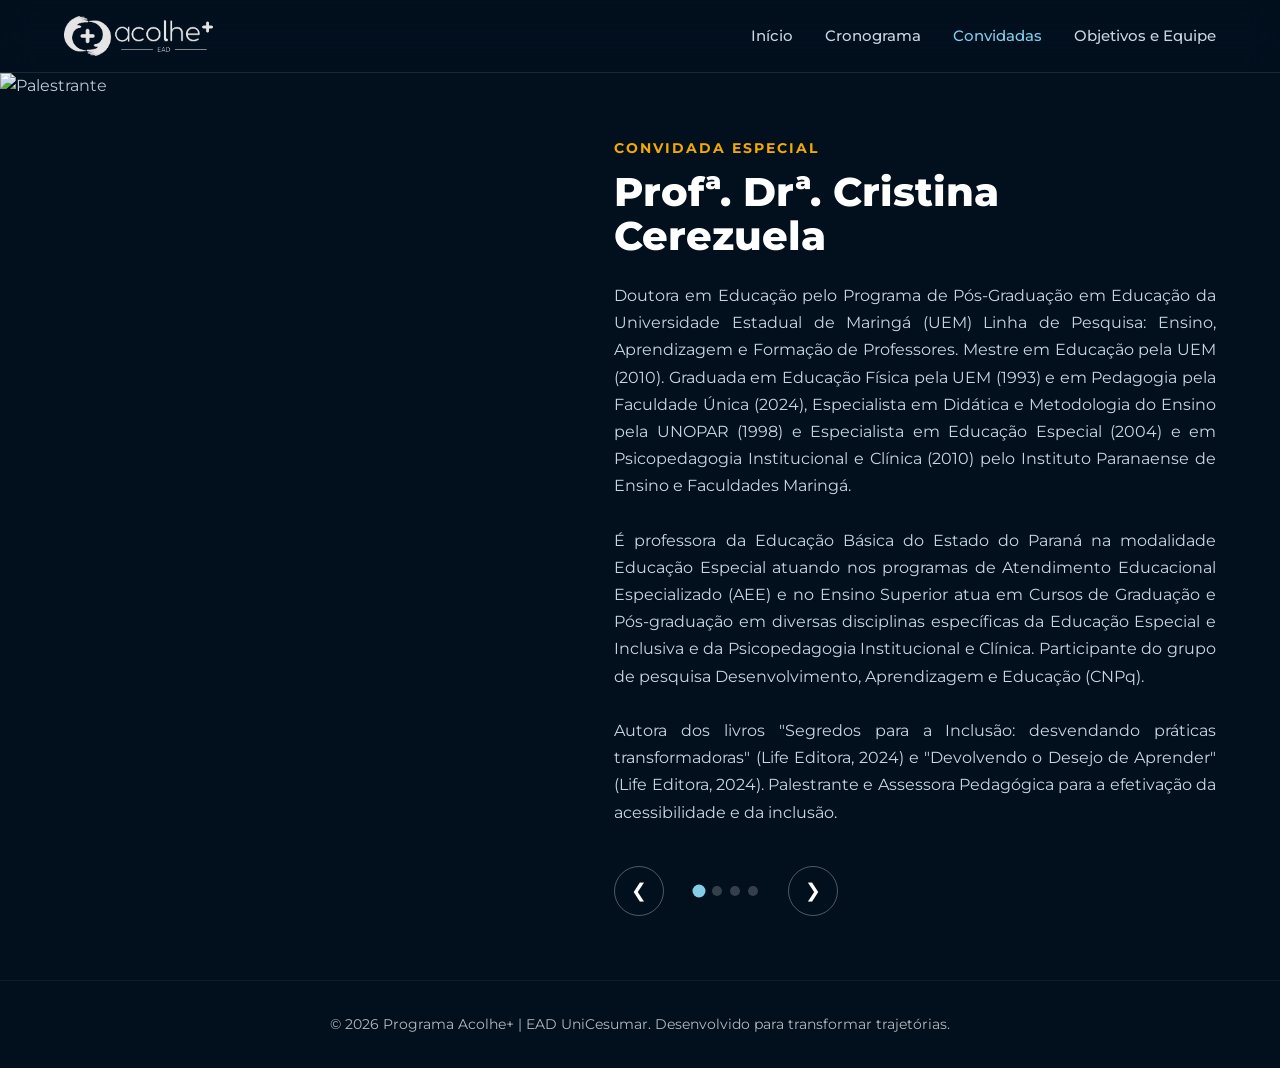
==== convidadas.html @ 48409da1 "Add files via upload" ====
<!DOCTYPE html>
<html lang="pt-BR">
<head>
    <meta charset="UTF-8">
    <meta name="viewport" content="width=device-width, initial-scale=1.0">
    <title>Programa Acolhe+ | Convidadas Especiais</title>
    <link rel="icon" type="image/png" href="assets/img/favicon.png">
    <!-- Link para o CSS unificado -->
    <link rel="stylesheet" href="css/style.css">
    <link href="https://fonts.googleapis.com/css2?family=Montserrat:wght@400;500;600;700;800&display=swap" rel="stylesheet">
</head>
<body>

    <nav class="navbar">
        <div class="container nav-container">
            <a href="index.html" class="logo">
                <img src="assets/img/logoh_branca.png" alt="Logo Acolhe+" class="logo-img" onerror="this.outerHTML='<span style=\'color:#fff; font-size: 1.5rem; font-weight: 700;\'>Acolhe<span style=\'color:var(--cor-destaque)\'>+</span></span>'">
            </a>
            <ul class="nav-links">
                <li><a href="index.html" style="color: #cbd5e1;">Início</a></li>
                <li><a href="cronograma.html" style="color: #cbd5e1;">Cronograma</a></li>
                <li><a href="convidadas.html" style="color: var(--cor-destaque);">Convidadas</a></li>
                <li><a href="equipe.html" style="color: #cbd5e1;">Objetivos e Equipe</a></li>
            </ul>
        </div>
    </nav>

    <section class="fullscreen-showcase">
        
        <div class="showcase-image-wrapper">
            <img id="guestImg" src="assets/img/cristina.jpg" alt="Palestrante" class="guest-image anim-fade">
            <div class="showcase-gradient-overlay"></div>
        </div>

        <div class="showcase-content">
            <div class="text-panel">
                <div id="textContent" class="anim-fade">
                    <p class="guest-title">Convidada Especial</p>
                    <h2 class="guest-name" id="guestName">Carregando...</h2>
                    <div class="guest-bio" id="guestBio">Aguarde...</div>
                </div>

                <div class="slider-controls">
                    <button class="nav-btn" id="prevBtn" aria-label="Anterior">&#10094;</button>
                    <div class="dots-container" id="dotsContainer"></div>
                    <button class="nav-btn" id="nextBtn" aria-label="Próximo">&#10095;</button>
                </div>
            </div>
        </div>

    </section>

    <footer class="footer">
        <div class="container">
            <p>&copy; 2026 Programa Acolhe+ | EAD UniCesumar. Desenvolvido para transformar trajetórias.</p>
        </div>
    </footer>

    <script src="js/main.js"></script>
</body>
</html>
---- css/style.css ----
/* =========================================
   PROJETO ACOLHE+ - ESTILOS PRINCIPAIS
   Arquitetura: CSS Vanilla com Variáveis Nativas
   Tema Global: Dark Mode & Glassmorphism
   ========================================= */

:root {
    /* Paleta de Cores UniCesumar & Acolhe+ Original */
    --color-primary: #003B70;
    --color-secondary: #00A3E0;
    --color-accent: #F2A900;
    
    /* Tons Neutros Originais */
    --bg-body: #FFFFFF;
    --bg-light: #F8FAFC;
    --bg-card: #FFFFFF;
    
    /* Tipografia e Textos Originais */
    --text-main: #334155;
    --text-muted: #64748B;
    --text-light: #FFFFFF;
    
    /* Sombras e Transições */
    --shadow-sm: 0 2px 4px rgba(0,0,0,0.05);
    --shadow-md: 0 4px 6px -1px rgba(0,0,0,0.1), 0 2px 4px -1px rgba(0,0,0,0.06);
    --shadow-lg: 0 10px 15px -3px rgba(0,0,0,0.1), 0 4px 6px -2px rgba(0,0,0,0.05);
    --transition: all 0.3s ease;

    /* Novas Variáveis - Tema Dark Mode */
    --bg-dark: #010a15;
    --bg-dark-blend: #02101e;
    --glass-bg: rgba(255, 255, 255, 0.03);
    --glass-border: rgba(255, 255, 255, 0.1);
    
    /* Cores de Destaque Padrão (Azul Claro) */
    --cor-destaque: #82cde7;
    --cor-texto-btn: #003e6b;
}

/* =========================================
   RESET & CONFIGURAÇÕES GERAIS
   ========================================= */
* {
    margin: 0;
    padding: 0;
    box-sizing: border-box;
}

html {
    scroll-behavior: smooth;
}

/* Atualizado para refletir o novo tema escuro de todas as páginas */
body {
    font-family: 'Montserrat', sans-serif;
    background-color: var(--bg-dark-blend);
    color: #cbd5e1;
    line-height: 1.6;
    overflow-x: hidden; 
}

a {
    text-decoration: none;
    color: inherit;
}

ul {
    list-style: none;
}

.container {
    max-width: 1200px;
    margin: 0 auto;
    padding: 0 24px;
}

img {
    max-width: 100%;
    display: block;
}

/* =========================================
   TIPOGRAFIA & TÍTULOS (TEMA ESCURO)
   ========================================= */
h1, h2, h3, h4 {
    line-height: 1.2;
}

.section {
    padding: 5rem 0;
}

.section-title {
    text-align: center;
    margin-bottom: 3.5rem;
}

.section-title h2 {
    font-size: 2.25rem;
    font-weight: 700;
    margin-bottom: 0.5rem;
    color: #fff;
}

.underline {
    height: 4px;
    width: 60px;
    background-color: var(--cor-destaque) !important;
    margin: 0 auto;
    border-radius: 2px;
}

.section-subtitle {
    margin-top: 1rem;
    color: #94a3b8;
    font-size: 1.125rem;
    max-width: 600px;
    margin-left: auto;
    margin-right: auto;
}

.hero-title { color: #fff; }
.hero-subtitle { color: #94a3b8; }

/* =========================================
   NAVBAR PADRONIZADA (GLASSMORPHISM)
   ========================================= */
.navbar {
    background-color: rgba(2, 16, 30, 0.9);
    backdrop-filter: blur(15px);
    -webkit-backdrop-filter: blur(15px);
    box-shadow: none;
    border-bottom: 1px solid var(--glass-border);
    position: sticky; /* Sticky como padrão geral */
    top: 0;
    z-index: 1000;
    padding: 1rem 0;
}

.nav-container {
    display: flex;
    justify-content: space-between;
    align-items: center;
}

.logo-img {
    max-height: 40px;
    width: auto;
    display: block;
}

.logo {
    font-size: 1.5rem;
    font-weight: 700;
    color: var(--color-primary);
}

.logo .highlight {
    color: var(--color-secondary);
}

.nav-links {
    display: flex;
    gap: 2rem;
}

.nav-links a {
    font-weight: 500;
    font-size: 0.95rem;
    position: relative;
    padding-bottom: 4px;
    transition: color 0.3s ease;
}

.nav-links a::after {
    content: '';
    position: absolute;
    width: 0;
    height: 2px;
    bottom: 0;
    left: 0;
    background-color: var(--cor-destaque);
    transition: width 0.3s ease;
}

.nav-links a:hover {
    color: var(--cor-destaque);
}

.nav-links a:hover::after {
    width: 100%;
}

.btn-outline {
    display: inline-block;
    padding: 0.5rem 1.25rem;
    border-radius: 6px;
    font-weight: 600;
    text-transform: uppercase;
    letter-spacing: 0.5px;
    font-size: 0.9rem;
    transition: var(--transition);
    cursor: pointer;
    border: 2px solid #fff;
    color: #fff;
}

.btn-outline:hover {
    background-color: #fff;
    color: var(--bg-dark-blend);
}

/* =========================================
   PÁGINA INICIAL (INDEX)
   ========================================= */
.hero-home {
    position: relative;
    height: 100vh;
    display: flex;
    align-items: center;
    justify-content: center;
    text-align: center;
    background: url('../assets/img/capa.png') center center/cover no-repeat;
    background-attachment: fixed; 
}

.hero-overlay {
    position: absolute;
    top: 0; left: 0; width: 100%; height: 100%;
    background: linear-gradient(to bottom, rgba(1, 10, 21, 0.3) 0%, rgba(1, 10, 21, 0.8) 70%, var(--bg-dark) 100%);
    z-index: 1;
}

.hero-content {
    position: relative;
    z-index: 2;
    max-width: 900px;
    padding: 0 20px;
    margin-top: 50px; 
}

.hero-badge {
    display: inline-block;
    background: rgba(0, 163, 224, 0.2);
    border: 1px solid var(--color-secondary);
    color: var(--color-secondary);
    padding: 0.5rem 1.5rem;
    border-radius: 50px;
    font-weight: 700;
    font-size: 0.95rem;
    margin-bottom: 2rem;
    letter-spacing: 2px;
    text-transform: uppercase;
    box-shadow: 0 0 20px rgba(0, 163, 224, 0.3);
    animation: float 3s ease-in-out infinite;
}

.hero-home .hero-title {
    font-size: 4.5rem;
    font-weight: 900;
    margin-bottom: 1rem;
    text-shadow: 0 10px 30px rgba(0,0,0,0.5);
}

.hero-home .hero-subtitle {
    font-size: 1.4rem;
    margin-bottom: 1.5rem; /* Ajustado para lidar com dois subtitulos */
    font-weight: 400;
}

.hero-actions {
    display: flex;
    justify-content: center;
    gap: 1.5rem;
    margin-top: 2rem;
}

.btn-glow {
    background-color: var(--cor-destaque);
    color: var(--cor-texto-btn); 
    padding: 1rem 2.5rem;
    border-radius: 8px;
    font-weight: 800;
    font-size: 1.1rem;
    text-transform: uppercase;
    letter-spacing: 1px;
    transition: all 0.3s;
    box-shadow: 0 0 20px rgba(130, 205, 231, 0.4); 
    border: none;
    cursor: pointer;
    display: inline-block;
}

.btn-glow:hover {
    transform: translateY(-3px) scale(1.05);
    box-shadow: 0 0 35px rgba(130, 205, 231, 0.8);
    background-color: #fff; 
    color: var(--cor-texto-btn); 
}

.sobre-section {
    padding: 6rem 0;
    position: relative;
    z-index: 2;
}

.glass-container {
    background: var(--glass-bg);
    backdrop-filter: blur(20px);
    -webkit-backdrop-filter: blur(20px);
    border: 1px solid var(--glass-border);
    border-radius: 24px;
    padding: 4rem;
    box-shadow: 0 25px 50px -12px rgba(0, 0, 0, 0.5);
    display: grid;
    grid-template-columns: 3fr 2fr;
    gap: 4rem;
    align-items: center;
    position: relative;
    overflow: hidden;
}

.glass-container::before {
    content: '';
    position: absolute;
    top: -50%; right: -50%;
    width: 100%; height: 100%;
    background: radial-gradient(circle, rgba(0, 163, 224, 0.1) 0%, transparent 60%);
    pointer-events: none;
}

.sobre-texto h2 {
    font-size: 2.5rem;
    color: #fff;
    margin-bottom: 1.5rem;
}

.sobre-texto p {
    font-size: 1.1rem;
    line-height: 1.8;
    margin-bottom: 1.5rem;
    color: #cbd5e1;
    text-align: justify;
}

.sobre-cursos {
    background: rgba(0, 0, 0, 0.2);
    padding: 2.5rem;
    border-radius: 16px;
    border-left: 4px solid var(--cor-destaque); 
}

.sobre-cursos h3 {
    color: #fff;
    font-size: 1.4rem;
    margin-bottom: 1.5rem;
}

.curso-tag {
    display: inline-block;
    background: rgba(255,255,255,0.05);
    border: 1px solid rgba(255,255,255,0.1);
    color: var(--color-secondary);
    padding: 8px 16px;
    border-radius: 8px;
    margin: 0 10px 10px 0;
    font-size: 0.9rem;
    font-weight: 600;
    transition: all 0.3s;
}

.curso-tag:hover {
    background: var(--color-secondary);
    color: #fff;
    transform: translateY(-2px);
}

@keyframes float {
    0% { transform: translateY(0px); }
    50% { transform: translateY(-8px); }
    100% { transform: translateY(0px); }
}

/* =========================================
   PÁGINA CONVIDADAS
   ========================================= */
.fullscreen-showcase {
    position: relative;
    width: 100%;
    min-height: calc(100vh - 140px); 
    display: flex;
    align-items: center;
    background-color: var(--bg-dark-blend);
    padding: 4rem 0; 
}

.showcase-image-wrapper {
    position: absolute;
    top: 0;
    left: 0;
    width: 45%; 
    height: 100%;
    z-index: 1;
}

.guest-image {
    width: 100%;
    height: 100%;
    object-fit: cover;
    object-position: center 15%; 
    transition: opacity 0.8s ease, transform 1s ease;
}

.showcase-gradient-overlay {
    position: absolute;
    top: 0;
    left: 0;
    width: 100%;
    height: 100%;
    background: linear-gradient(
        to right, 
        rgba(2, 16, 30, 0) 0%, 
        rgba(2, 16, 30, 0.3) 50%, 
        var(--bg-dark-blend) 95%
    );
}

.showcase-content {
    position: relative;
    z-index: 2;
    width: 100%;
    max-width: 1200px;
    margin: 0 auto;
    display: flex;
    justify-content: flex-end;
    padding: 0 24px;
}

.text-panel {
    width: 55%; 
    color: #fff;
    padding-left: 2rem;
}

.guest-title {
    color: var(--color-accent);
    font-size: 0.9rem;
    text-transform: uppercase;
    letter-spacing: 2px;
    margin-bottom: 10px;
    font-weight: 700;
}

.guest-name {
    font-size: 2.5rem; 
    font-weight: 800;
    line-height: 1.1;
    margin-bottom: 1.5rem;
    color: #ffffff;
}

.guest-bio {
    font-size: 1rem;
    line-height: 1.7;
    color: #cbd5e1;
    margin-bottom: 2.5rem;
    text-align: justify;
}

.slider-controls {
    display: flex;
    align-items: center;
    gap: 15px;
}

.nav-btn {
    background: transparent;
    border: 1px solid rgba(255,255,255,0.3);
    color: #fff;
    width: 50px;
    height: 50px;
    border-radius: 50%;
    font-size: 1.2rem;
    cursor: pointer;
    transition: all 0.3s;
    display: flex;
    align-items: center;
    justify-content: center;
}

.nav-btn:hover {
    background: #fff;
    color: var(--bg-dark-blend);
    border-color: #fff;
}

.dots-container {
    display: flex;
    gap: 8px;
    margin: 0 15px;
}

.dot {
    width: 10px;
    height: 10px;
    background-color: rgba(255,255,255,0.2);
    border-radius: 50%;
    cursor: pointer;
    transition: all 0.3s;
}

.dot.active {
    background-color: var(--cor-destaque);
    transform: scale(1.3);
}

.anim-fade {
    opacity: 1;
    transform: translateX(0) scale(1);
    transition: all 0.6s cubic-bezier(0.25, 0.46, 0.45, 0.94);
}

.anim-fade.hidden-img {
    opacity: 0;
    transform: scale(1.02);
}

.anim-fade.hidden-text {
    opacity: 0;
    transform: translateX(30px);
}

/* =========================================
   PÁGINA OBJETIVOS E EQUIPE
   ========================================= */
.hero-inner {
    position: relative;
    min-height: 40vh;
    display: flex;
    align-items: center;
    justify-content: center;
    text-align: center;
    background: url('../assets/img/capa.png') center center/cover no-repeat;
}

.hero-inner-overlay {
    position: absolute;
    top: 0; left: 0; width: 100%; height: 100%;
    background: linear-gradient(to bottom, rgba(1, 10, 21, 0.4) 0%, rgba(2, 16, 30, 0.95) 100%);
    z-index: 1;
}

.hero-inner .hero-content {
    position: relative;
    z-index: 2;
    max-width: 800px;
    padding: 0 20px;
}

.grid-objetivos {
    display: grid;
    grid-template-columns: repeat(5, 1fr);
    gap: 1.25rem;
}

.card-objetivo {
    background: var(--glass-bg);
    backdrop-filter: blur(10px);
    -webkit-backdrop-filter: blur(10px);
    border: 1px solid var(--glass-border);
    border-radius: 16px;
    box-shadow: 0 4px 30px rgba(0, 0, 0, 0.1);
    color: #cbd5e1;
    transition: all 0.4s ease;
    border-bottom: 3px solid transparent;
    padding: 2rem 1.25rem;
    text-align: center;
}

.card-objetivo h3 { 
    color: var(--cor-destaque); 
    font-size: 1.1rem;
    margin-bottom: 0.75rem;
}

.card-objetivo p { 
    color: #94a3b8; 
    font-size: 0.85rem;
    line-height: 1.4;
}

.icone-objetivo {
    font-size: 2.2rem;
    margin-bottom: 1rem;
}

.card-objetivo:hover {
    transform: translateY(-5px);
    background: rgba(255, 255, 255, 0.08);
    border-color: var(--cor-destaque);
    box-shadow: 0 10px 30px rgba(130, 205, 231, 0.2);
}

.team-dashboard {
    display: flex;
    gap: 2rem;
    max-width: 1100px;
    margin: 0 auto;
    align-items: flex-start;
}

.team-viewer {
    flex: 1;
    background: linear-gradient(145deg, rgba(255,255,255,0.05) 0%, rgba(0,0,0,0.2) 100%);
    border: 1px solid var(--glass-border);
    border-radius: 20px;
    padding: 3rem;
    position: sticky;
    top: 100px;
    min-height: 500px;
    display: flex;
    flex-direction: column;
    transition: all 0.4s ease;
    box-shadow: 0 0 40px rgba(130, 205, 231, 0.15);
    border-color: rgba(130, 205, 231, 0.3);
}

.fade-panel {
    opacity: 1;
    transform: scale(1);
    transition: all 0.4s cubic-bezier(0.25, 0.46, 0.45, 0.94);
}

.fade-panel.hidden {
    opacity: 0;
    transform: scale(0.95);
}

.viewer-image {
    width: 150px;
    height: 150px;
    border-radius: 50%;
    object-fit: cover;
    margin-bottom: 1.5rem;
    border: 4px solid var(--bg-dark-blend);
}

.viewer-role {
    font-size: 0.9rem;
    text-transform: uppercase;
    letter-spacing: 2px;
    font-weight: 700;
    margin-bottom: 0.5rem;
    color: var(--cor-destaque);
}

.viewer-name {
    font-size: 2.2rem;
    color: #fff;
    margin-bottom: 1.5rem;
    line-height: 1.1;
}

.viewer-bio {
    font-size: 1.05rem;
    line-height: 1.8;
    color: #cbd5e1;
}

.team-selector {
    width: 380px;
    display: flex;
    flex-direction: column;
    gap: 1rem;
}

.selector-item {
    display: flex;
    align-items: center;
    gap: 1rem;
    padding: 1rem;
    background: var(--glass-bg);
    border: 1px solid var(--glass-border);
    border-radius: 12px;
    cursor: pointer;
    transition: all 0.3s ease;
}

.selector-item:hover {
    background: rgba(255,255,255,0.08);
    transform: translateX(-5px);
}

.selector-item.active {
    background: rgba(130, 205, 231, 0.15);
    border-color: var(--cor-destaque);
}

.selector-item.highlight-star {
    padding: 1.5rem 1rem;
    background: linear-gradient(90deg, rgba(130, 205, 231, 0.1) 0%, transparent 100%);
    border: 1px solid rgba(130, 205, 231, 0.4);
    border-left: 4px solid var(--cor-destaque);
}

.selector-item.highlight-star.active {
    background: rgba(130, 205, 231, 0.2);
}

.selector-avatar {
    width: 60px;
    height: 60px;
    border-radius: 50%;
    object-fit: cover;
}

.highlight-star .selector-avatar {
    width: 80px;
    height: 80px;
    border: 2px solid var(--cor-destaque);
}

.selector-info h4 {
    color: #fff;
    font-size: 1.1rem;
    margin-bottom: 0.2rem;
}

.selector-info span {
    font-size: 0.85rem;
    color: var(--cor-destaque);
    font-weight: 600;
}

/* =========================================
   PÁGINA CRONOGRAMA
   ========================================= */
.crono-section {
    background: linear-gradient(-45deg, #001f3f, #003B70, #02101e, #005082);
    background-size: 400% 400%;
    animation: gradientBG 15s ease infinite;
    padding: 6rem 0;
    color: #fff;
    position: relative;
    overflow: hidden;
    min-height: calc(100vh - 80px);
}

@keyframes gradientBG {
    0% { background-position: 0% 50%; }
    50% { background-position: 100% 50%; }
    100% { background-position: 0% 50%; }
}

.crono-section::before {
    content: "";
    position: absolute;
    top: 0; left: 0; width: 100%; height: 100%;
    background-image: linear-gradient(rgba(255, 255, 255, 0.03) 1px, transparent 1px), 
                      linear-gradient(90deg, rgba(255, 255, 255, 0.03) 1px, transparent 1px);
    background-size: 30px 30px;
    pointer-events: none;
}

.crono-title {
    text-align: center;
    font-size: 3rem;
    color: #fff;
    margin-bottom: 4rem;
    text-transform: uppercase;
    letter-spacing: 2px;
    position: relative;
    z-index: 1;
}

.timeline {
    position: relative;
    max-width: 900px;
    margin: 0 auto;
    padding: 20px 0;
    z-index: 1;
}

.timeline::after {
    content: '';
    position: absolute;
    width: 4px;
    background: rgba(130, 205, 231, 0.3);
    top: 0;
    bottom: 0;
    left: 50%;
    margin-left: -2px;
    border-radius: 5px;
}

.timeline-item {
    padding: 10px 40px;
    position: relative;
    background-color: inherit;
    width: 50%;
}

.timeline-item.left { left: 0; }
.timeline-item.right { left: 50%; }

.timeline-item::after {
    content: '';
    position: absolute;
    width: 20px;
    height: 20px;
    right: -10px;
    background-color: var(--cor-destaque);
    border: 4px solid var(--bg-dark-blend);
    top: 25px;
    border-radius: 50%;
    z-index: 1;
    box-shadow: 0 0 15px var(--cor-destaque);
    transition: all 0.3s ease;
}

.timeline-item.right::after {
    left: -10px;
}

.timeline-item:hover::after {
    transform: scale(1.5);
    background-color: #fff;
    box-shadow: 0 0 25px var(--cor-destaque);
}

.glass-card {
    padding: 25px 30px;
    background: rgba(255, 255, 255, 0.05);
    backdrop-filter: blur(12px);
    -webkit-backdrop-filter: blur(12px);
    border: 1px solid rgba(255, 255, 255, 0.1);
    border-radius: 16px;
    position: relative;
    transition: all 0.4s cubic-bezier(0.175, 0.885, 0.32, 1.275);
    box-shadow: 0 8px 32px 0 rgba(0, 0, 0, 0.3);
}

.glass-card:hover {
    transform: translateY(-10px) scale(1.02);
    border-color: var(--cor-destaque);
    box-shadow: 0 15px 35px 0 rgba(130, 205, 231, 0.2);
}

.time-badge {
    display: inline-block;
    background: rgba(255, 255, 255, 0.1);
    border: 1px solid rgba(255,255,255,0.2);
    color: #fff;
    padding: 5px 15px;
    border-radius: 20px;
    font-weight: 700;
    font-size: 0.9rem;
    margin-bottom: 15px;
    letter-spacing: 1px;
}

.glass-card h3 {
    color: var(--cor-destaque);
    font-size: 1.4rem;
    margin-bottom: 10px;
}

.glass-card p {
    color: #cbd5e1;
    font-size: 0.95rem;
    line-height: 1.5;
}

.access-card-wrapper {
    display: flex;
    justify-content: center;
    margin-top: 5rem;
    position: relative;
    z-index: 1;
}

.access-card {
    background: linear-gradient(135deg, rgba(130, 205, 231, 0.1), rgba(0, 163, 224, 0.1));
    border: 2px dashed rgba(130, 205, 231, 0.5);
    text-align: center;
    padding: 3rem;
    max-width: 600px;
    border-radius: 20px;
    backdrop-filter: blur(10px);
}

.access-card h2 {
    color: #fff;
    margin-bottom: 10px;
}

.btn-pulse {
    display: inline-block;
    margin-top: 20px;
    padding: 15px 40px;
    font-size: 1.2rem;
    font-weight: 800;
    color: var(--cor-texto-btn);
    background-color: var(--cor-destaque);
    border-radius: 50px;
    text-transform: uppercase;
    box-shadow: 0 0 0 0 rgba(130, 205, 231, 0.7);
    animation: pulse 2s infinite;
    transition: all 0.3s ease;
}

.btn-pulse:hover {
    background-color: #fff;
    transform: scale(1.05);
    color: var(--cor-texto-btn);
}

@keyframes pulse {
    0% { transform: scale(0.95); box-shadow: 0 0 0 0 rgba(130, 205, 231, 0.7); }
    70% { transform: scale(1); box-shadow: 0 0 0 15px rgba(130, 205, 231, 0); }
    100% { transform: scale(0.95); box-shadow: 0 0 0 0 rgba(130, 205, 231, 0); }
}

/* =========================================
   FOOTER (RODAPÉ)
   ========================================= */
.footer {
    background-color: var(--bg-dark-blend);
    border-top: 1px solid rgba(255,255,255,0.05);
    color: rgba(255,255,255,0.7);
    text-align: center;
    padding: 2rem 0;
    font-size: 0.9rem;
}

/* =========================================
   RESPONSIVIDADE GERAL (MEDIA QUERIES)
   ========================================= */
@media (max-width: 1024px) {
    .grid-objetivos {
        grid-template-columns: repeat(auto-fit, minmax(220px, 1fr));
    }
}

@media (max-width: 992px) {
    .glass-container { 
        grid-template-columns: 1fr; 
        padding: 2.5rem; 
    }
    .hero-home .hero-title { font-size: 3rem; }
    .hero-home .hero-subtitle { font-size: 1.1rem; }
    
    .team-dashboard {
        flex-direction: column;
    }
    .team-viewer {
        width: 100%;
        position: relative;
        top: 0;
        min-height: auto;
    }
    .team-selector {
        width: 100%;
        display: grid;
        grid-template-columns: repeat(auto-fill, minmax(300px, 1fr));
    }
}

@media (max-width: 768px) {
    .nav-links {
        display: none; 
    }
    
    .btn-outline {
        display: none;
    }
    
    .hero-actions { 
        flex-direction: column; 
    }
    
    .btn-glow { 
        width: 100%; 
        text-align: center; 
    }
    
    .showcase-image-wrapper { width: 100%; }
    
    .showcase-gradient-overlay {
        background: linear-gradient(to top, var(--bg-dark-blend) 0%, rgba(2, 16, 30, 0.8) 40%, rgba(2, 16, 30, 0) 100%);
    }
    
    .showcase-content {
        align-items: flex-end;
        height: 100%;
    }
    
    .text-panel {
        width: 100%;
        padding-left: 0;
        text-align: center;
    }
    
    .guest-name { font-size: 1.8rem; }
    .guest-bio { text-align: left; }
    .slider-controls { justify-content: center; }
    
    .timeline::after { left: 31px; }
    .timeline-item { width: 100%; padding-left: 70px; padding-right: 25px; }
    .timeline-item.right { left: 0; }
    .timeline-item.left::after, .timeline-item.right::after { left: 21px; }
    .crono-title { font-size: 2.2rem; }
    .access-card { padding: 2rem; margin: 0 20px; }
}
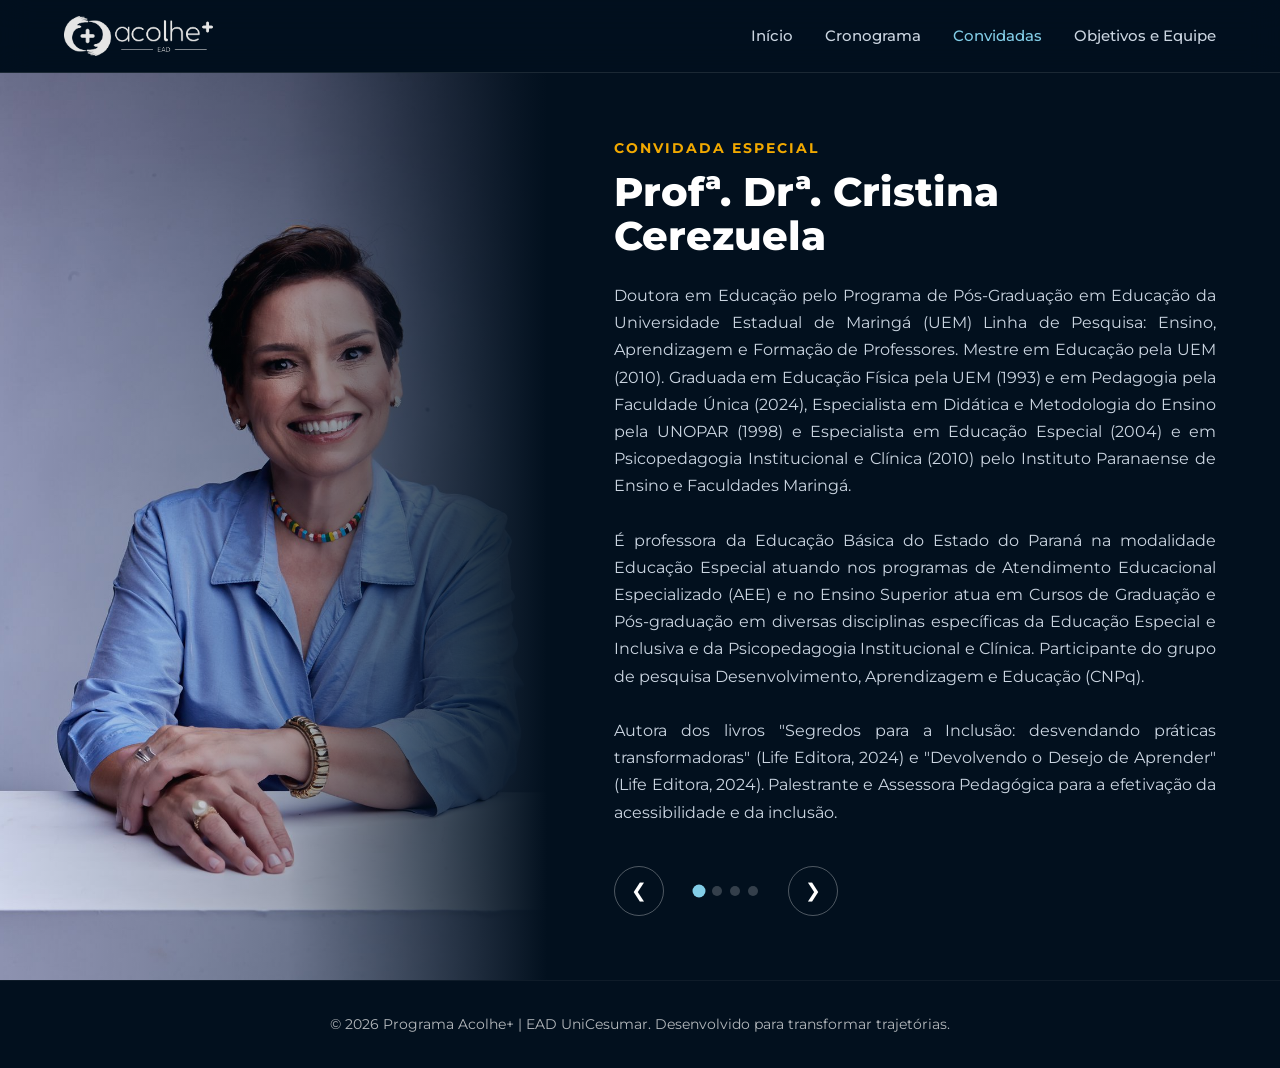
==== commit fed62ce4: "Update convidadas.html" ====
--- a/convidadas.html
+++ b/convidadas.html
@@ -28,7 +28,7 @@
     <section class="fullscreen-showcase">
         
         <div class="showcase-image-wrapper">
-            <img id="guestImg" src="assets/img/cristina.jpg" alt="Palestrante" class="guest-image anim-fade">
+            <img id="guestImg" src="assets/img/Cristina.jpg" alt="Palestrante" class="guest-image anim-fade">
             <div class="showcase-gradient-overlay"></div>
         </div>
 
@@ -58,4 +58,4 @@
 
     <script src="js/main.js"></script>
 </body>
-</html>+</html>
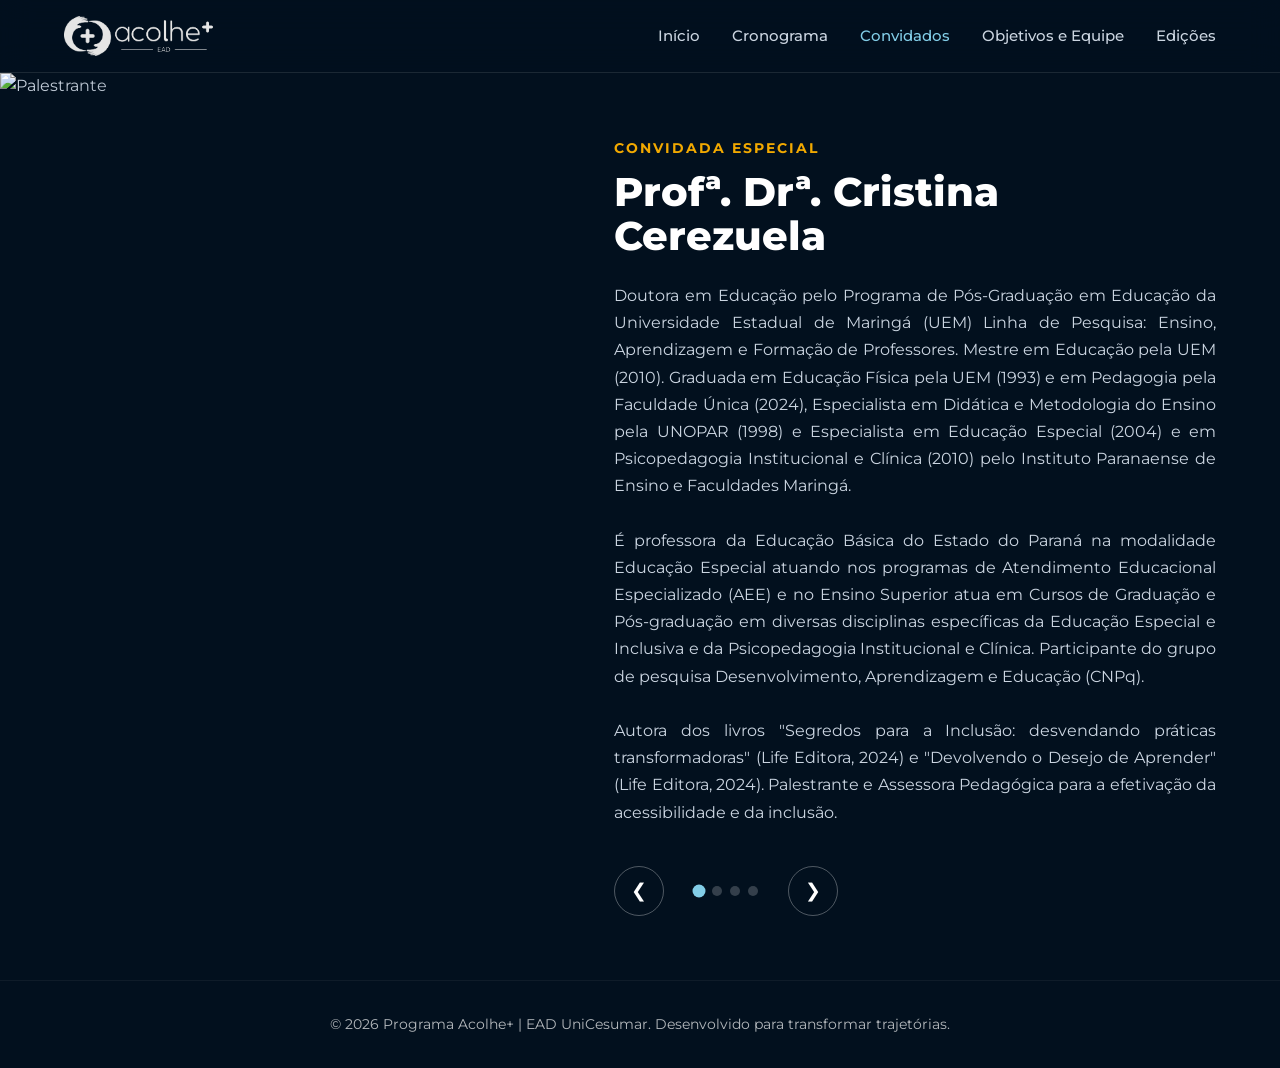
==== commit a696c81b: "Fix guest image source and update navigation links Updated guest image source and navigation links." ====
--- a/convidadas.html
+++ b/convidadas.html
@@ -17,18 +17,19 @@
                 <img src="assets/img/logoh_branca.png" alt="Logo Acolhe+" class="logo-img" onerror="this.outerHTML='<span style=\'color:#fff; font-size: 1.5rem; font-weight: 700;\'>Acolhe<span style=\'color:var(--cor-destaque)\'>+</span></span>'">
             </a>
             <ul class="nav-links">
-                <li><a href="index.html" style="color: #cbd5e1;">Início</a></li>
-                <li><a href="cronograma.html" style="color: #cbd5e1;">Cronograma</a></li>
-                <li><a href="convidadas.html" style="color: var(--cor-destaque);">Convidadas</a></li>
-                <li><a href="equipe.html" style="color: #cbd5e1;">Objetivos e Equipe</a></li>
-            </ul>
+    <li><a href="index.html" style="color: #cbd5e1;">Início</a></li>
+    <li><a href="cronograma.html" style="color: #cbd5e1;">Cronograma</a></li>
+    <li><a href="convidadas.html" style="color: var(--cor-destaque);">Convidados</a></li>
+    <li><a href="equipe.html" style="color: #cbd5e1;">Objetivos e Equipe</a></li>
+    <li><a href="edicoes.html" style="color: #cbd5e1;">Edições</a></li>
+</ul>
         </div>
     </nav>
 
     <section class="fullscreen-showcase">
         
         <div class="showcase-image-wrapper">
-            <img id="guestImg" src="assets/img/Cristina.jpg" alt="Palestrante" class="guest-image anim-fade">
+            <img id="guestImg" src="assets/img/cristina.jpg" alt="Palestrante" class="guest-image anim-fade">
             <div class="showcase-gradient-overlay"></div>
         </div>
 
--- a/css/style.css
+++ b/css/style.css
@@ -382,6 +382,51 @@
 }
 
 /* =========================================
+   SEÇÃO TEASER (VÍDEO INICIAL)
+   ========================================= */
+.teaser-section {
+    padding: 6rem 0 2rem 0;
+    position: relative;
+    z-index: 2;
+}
+
+.teaser-title {
+    text-align: center;
+    font-size: 2.25rem;
+    color: #fff;
+    margin-bottom: 3rem;
+    font-weight: 700;
+}
+
+.video-wrapper {
+    position: relative;
+    padding-bottom: 56.25%; /* Mantém a proporção perfeita de 16:9 */
+    height: 0;
+    overflow: hidden;
+    max-width: 900px;
+    margin: 0 auto;
+    
+    /* Aplicando o padrão Glassmorphism do projeto */
+    background: var(--glass-bg);
+    backdrop-filter: blur(20px);
+    -webkit-backdrop-filter: blur(20px);
+    border: 1px solid var(--glass-border);
+    border-radius: 24px;
+    box-shadow: 0 25px 50px -12px rgba(0, 0, 0, 0.5);
+}
+
+.video-wrapper iframe,
+.video-wrapper video {
+    position: absolute;
+    top: 0;
+    left: 0;
+    width: 100%;
+    height: 100%;
+    border-radius: 24px; /* Acompanha o arredondamento da caixa de vidro */
+    object-fit: cover;
+}
+
+/* =========================================
    PÁGINA CONVIDADAS
    ========================================= */
 .fullscreen-showcase {
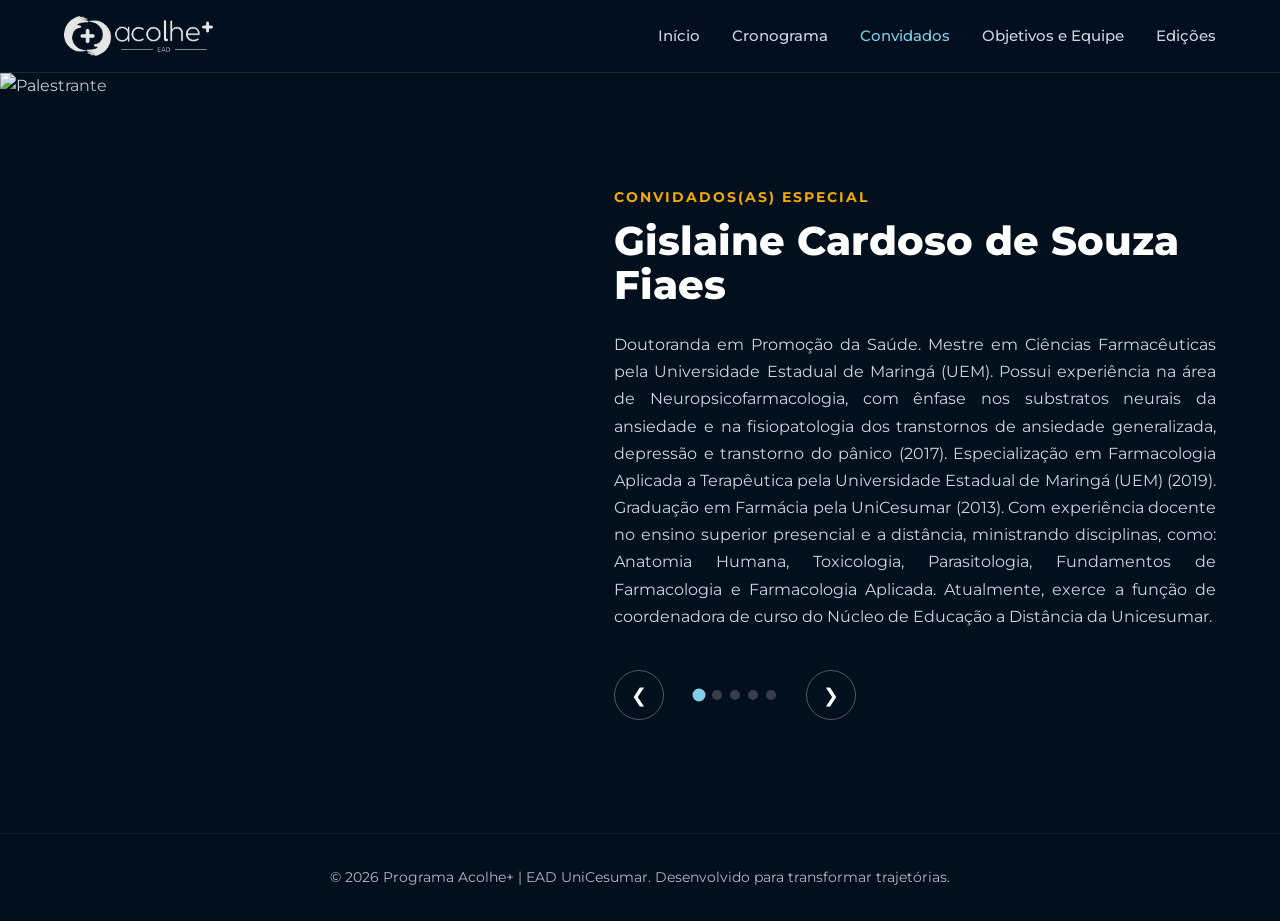
==== commit 9141d8c9: "Update convidadas.html" ====
--- a/convidadas.html
+++ b/convidadas.html
@@ -36,7 +36,7 @@
         <div class="showcase-content">
             <div class="text-panel">
                 <div id="textContent" class="anim-fade">
-                    <p class="guest-title">Convidada Especial</p>
+                    <p class="guest-title">Convidados(as) Especial</p>
                     <h2 class="guest-name" id="guestName">Carregando...</h2>
                     <div class="guest-bio" id="guestBio">Aguarde...</div>
                 </div>
--- a/css/style.css
+++ b/css/style.css
@@ -1057,3 +1057,9 @@
     .crono-title { font-size: 2.2rem; }
     .access-card { padding: 2rem; margin: 0 20px; }
 }
+
+@media (max-width: 992px) {
+    .edition-grid {
+        grid-template-columns: 1fr !important;
+    }
+}
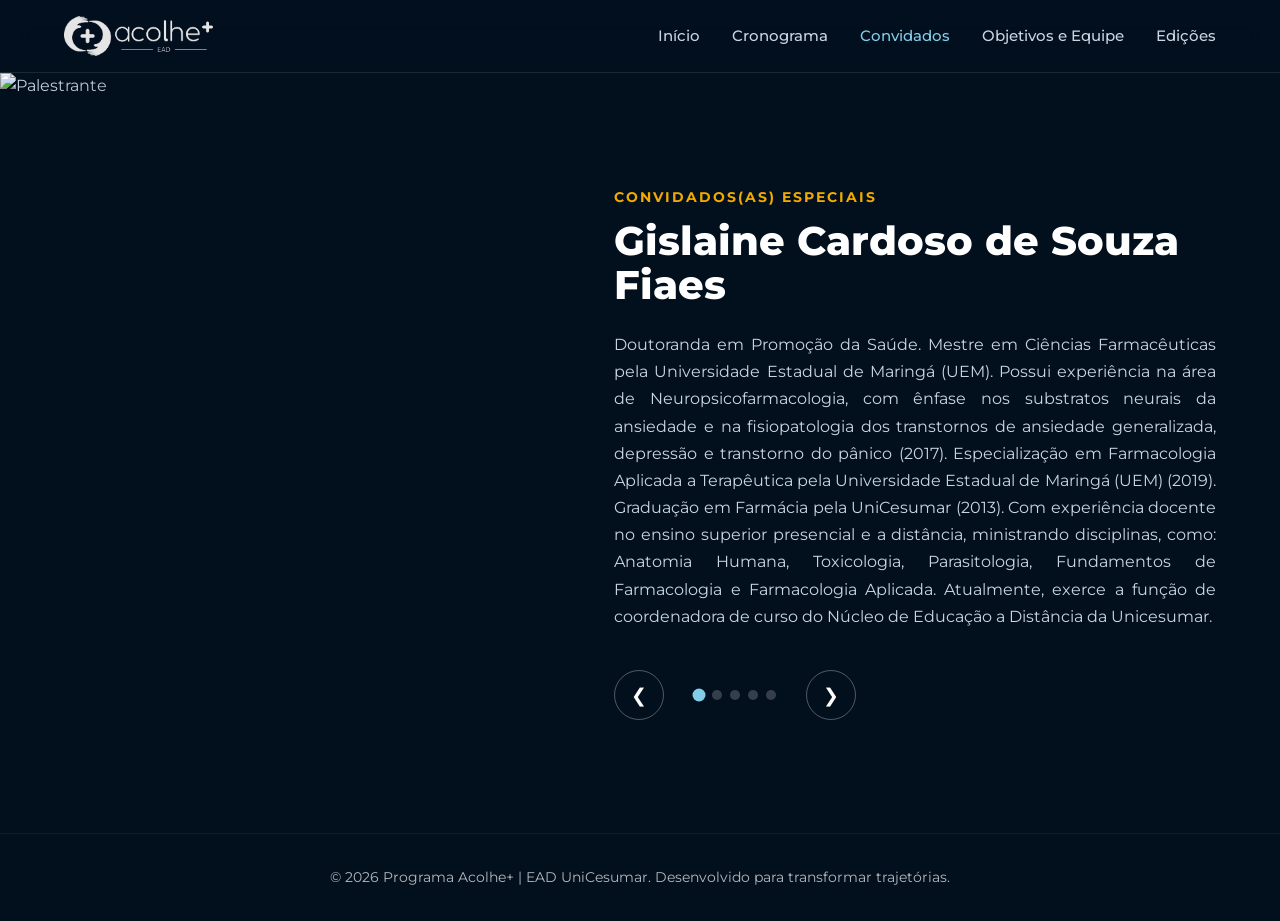
==== commit 373ecbbd: "Update convidadas.html" ====
--- a/convidadas.html
+++ b/convidadas.html
@@ -36,7 +36,7 @@
         <div class="showcase-content">
             <div class="text-panel">
                 <div id="textContent" class="anim-fade">
-                    <p class="guest-title">Convidados(as) Especial</p>
+                    <p class="guest-title">Convidados(as) Especiais</p>
                     <h2 class="guest-name" id="guestName">Carregando...</h2>
                     <div class="guest-bio" id="guestBio">Aguarde...</div>
                 </div>
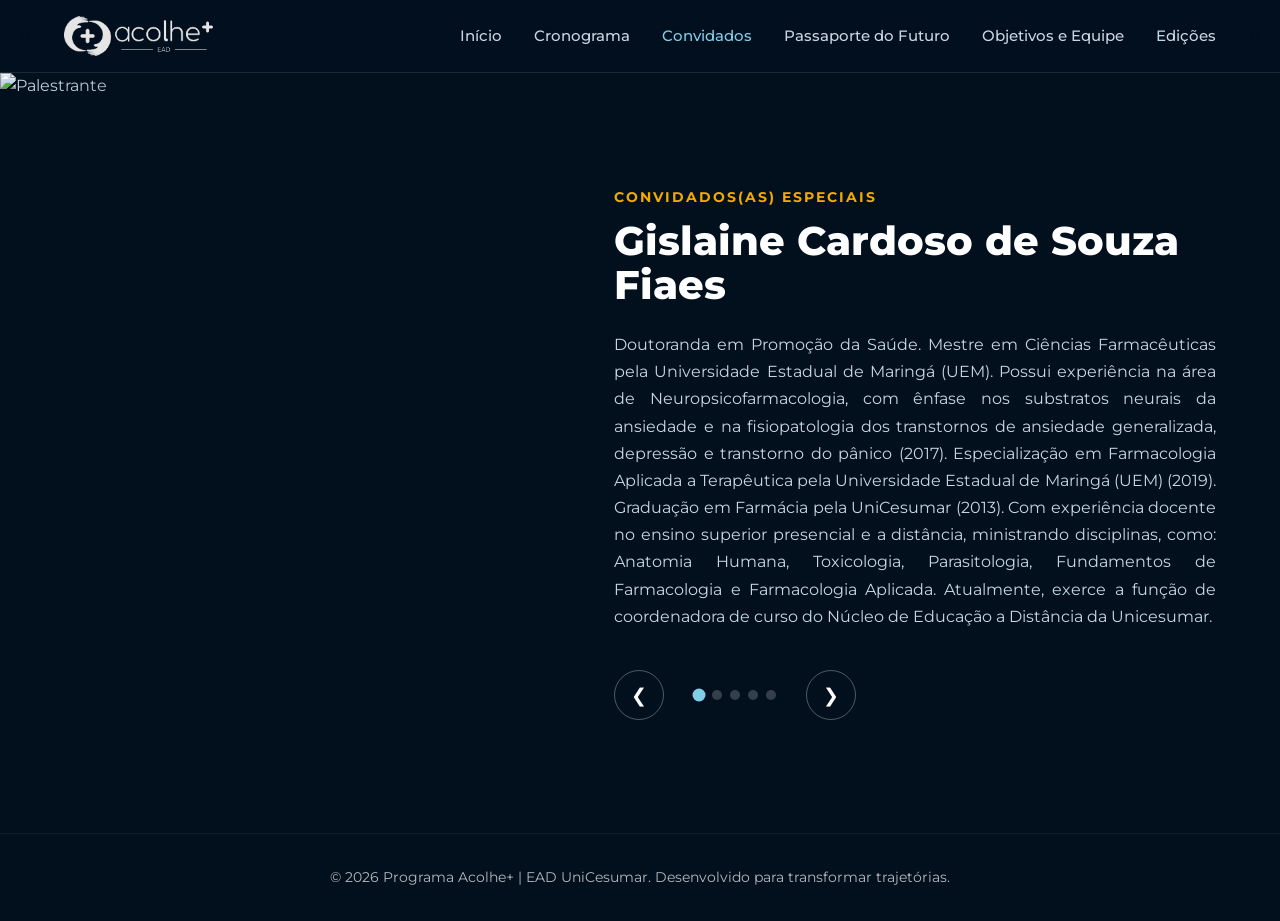
==== commit 9bf48be2: "Fix navigation links and update page title Updated the navigation links and corrected the title for " ====
--- a/convidadas.html
+++ b/convidadas.html
@@ -3,7 +3,7 @@
 <head>
     <meta charset="UTF-8">
     <meta name="viewport" content="width=device-width, initial-scale=1.0">
-    <title>Programa Acolhe+ | Convidadas Especiais</title>
+    <title>Programa Acolhe+ | Convidados Especiais</title>
     <link rel="icon" type="image/png" href="assets/img/favicon.png">
     <!-- Link para o CSS unificado -->
     <link rel="stylesheet" href="css/style.css">
@@ -20,10 +20,10 @@
     <li><a href="index.html" style="color: #cbd5e1;">Início</a></li>
     <li><a href="cronograma.html" style="color: #cbd5e1;">Cronograma</a></li>
     <li><a href="convidadas.html" style="color: var(--cor-destaque);">Convidados</a></li>
+    <li><a href="passaporte.html" style="color: #cbd5e1;">Passaporte do Futuro</a></li>
     <li><a href="equipe.html" style="color: #cbd5e1;">Objetivos e Equipe</a></li>
     <li><a href="edicoes.html" style="color: #cbd5e1;">Edições</a></li>
 </ul>
-        </div>
     </nav>
 
     <section class="fullscreen-showcase">
